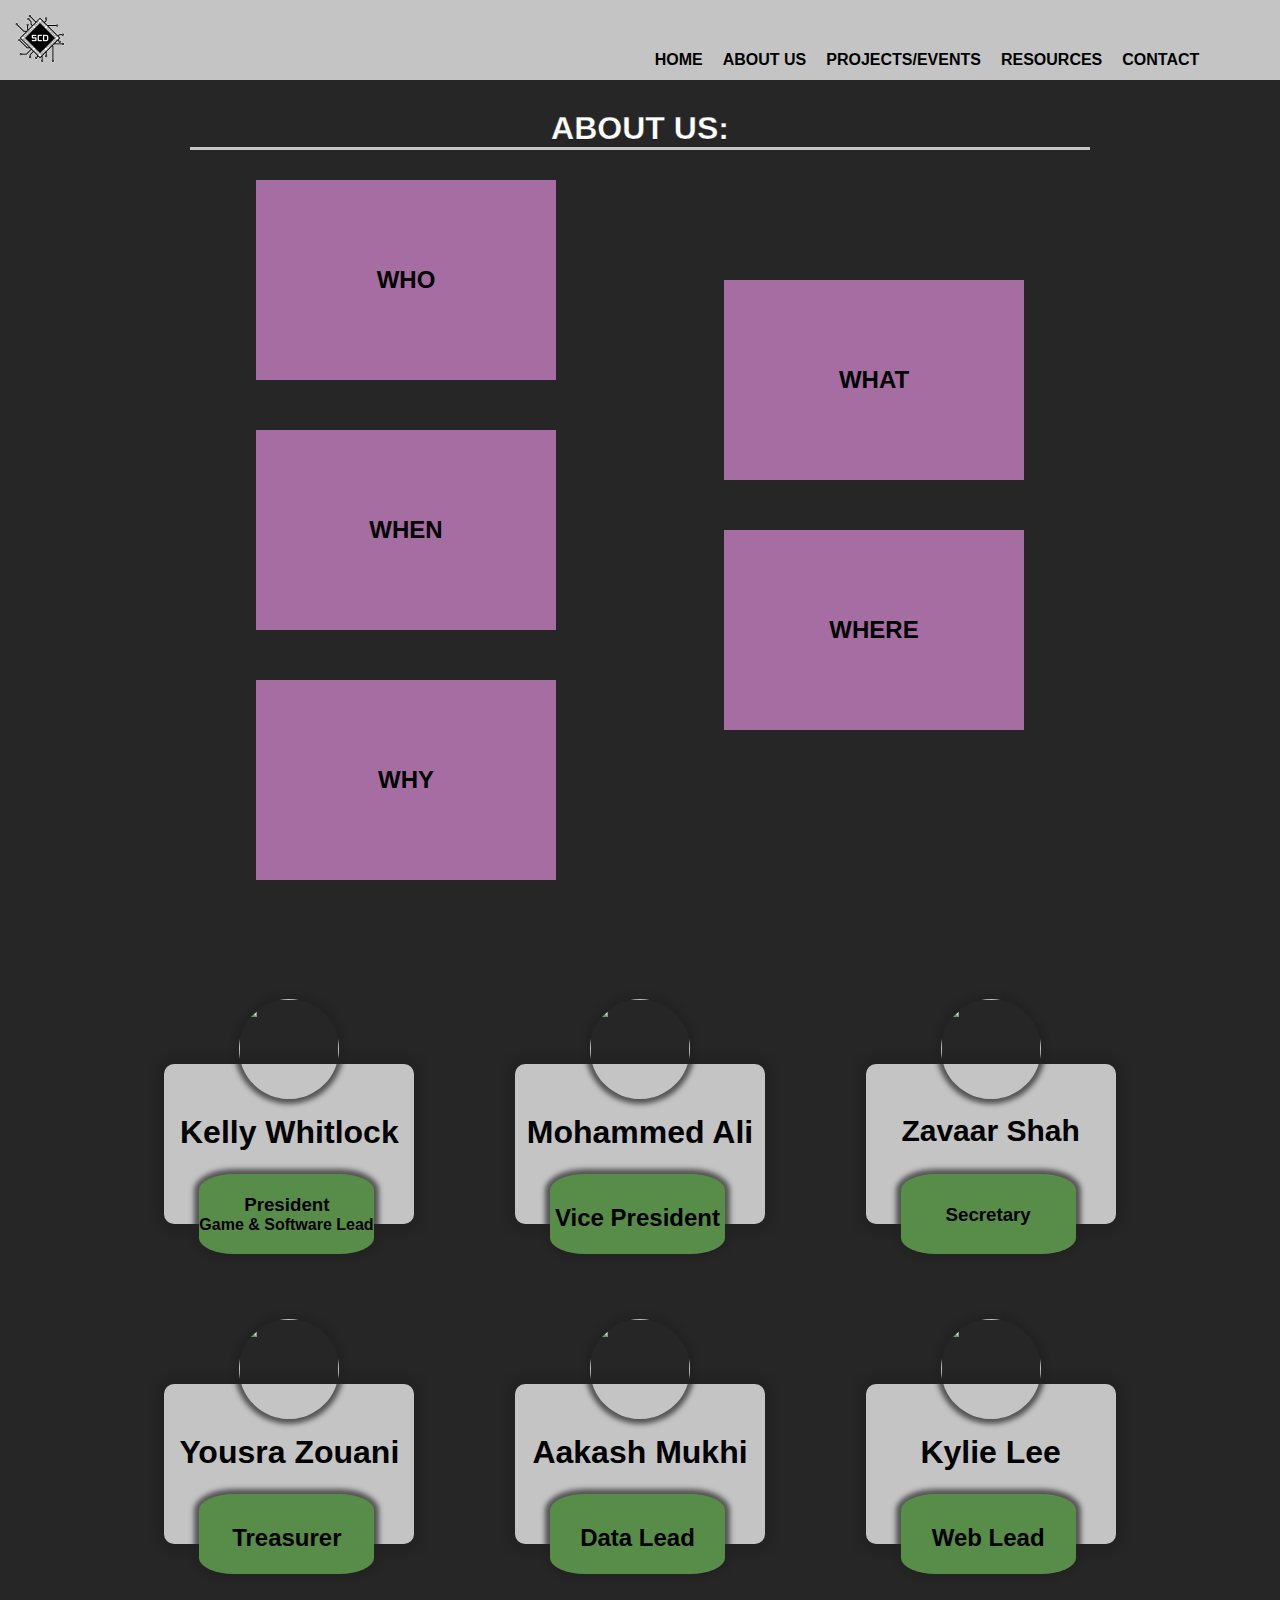
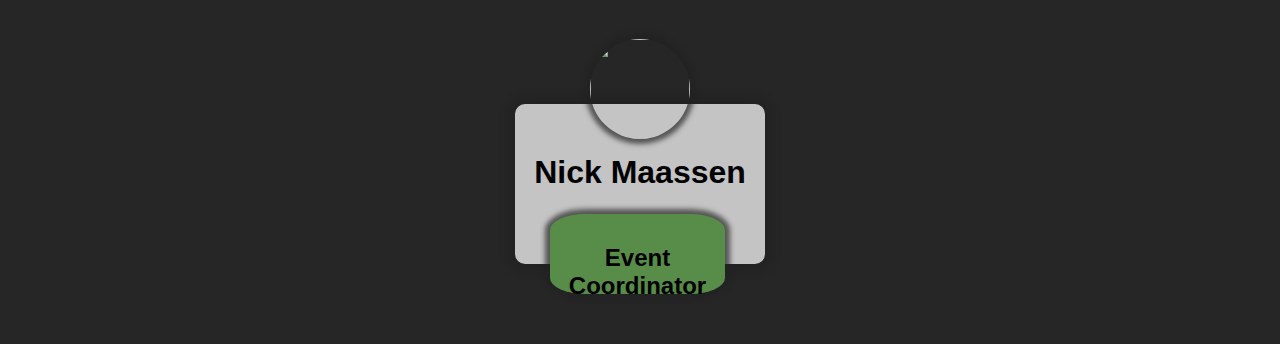
==== html/aboutUs.html @ 137231e8 "Folder Organization" ====
<!DOCTYPE html>
<html></html>
<head>
  <meta charset="UTF-8">
  <meta http-equiv="X-UA-Compatible" content="IE=edge">
  
  <link rel="icon" href="../images/SCD_Web_Icon.jpg" type="image/jpg">

  <meta name="viewport" content="width=device-width, initial-scale=1.0">
  <title>Society of Computer Developers</title>
  <link rel="stylesheet" href="../css/aboutUs.css">
  <link rel="stylesheet" href="../css/style.css">
</head>
<body>
  
  <div class="navbar">
    <a href="index.html" id="logo">
        <img class="logo" alt="SCD Logo" src="../images/SCD_Logo.png">
    </a>
    <nav>
      <ul class="menu">
          <div class="menu_item">
              <li><a href="index.html" class="menu_link" id="home-page">HOME</a></li>
          </div>
          <div class="menu_item">
              <li><a href="aboutUs.html" class="menu_link" id="about-page" >ABOUT US</a></li>
          </div>
          <div class="menu_item">
              <li><a href="projects.html" class="menu_link" id="projects-page" >PROJECTS/EVENTS</a></li>
          </div>
          <div class="menu_item">
              <li><a href="resources.html" class="menu_link" id="resources-page" >RESOURCES</a></li>
          </div>
          <div class="menu_item">
              <li><a href="contact.html" class="menu_link" id="contact-page" >CONTACT</a></li>
          </div>
      </ul>
  </nav>
</div>
<div id ="border">
<h1 class ="title">ABOUT US:</h1>
</div>
<div class = "cards">
<div class="flip-card1">
    <div class="flip-card-inner">
      <div class="flip-card-front">
        <h2>WHO</h2>
      </div>
      <div class="flip-card-back">
        
        <p>We at SCD, are a group of students wanting to share our passion for technology, alongside likeminded individuals. We decided to make a group of aspiring computer scientists as previously there was no central hub for the field.</p>
      </div>
    </div>
  </div>


  <div class="flip-card4">
    <div class="flip-card-inner">
      <div class="flip-card-front">
        <h2>WHAT</h2>
      </div>
      <div class="flip-card-back">
        <p>Society of Computer Developers is an organization dedicated to providing WSU students with a community of future developers, while also preparing them for graduation.  We will do this by working on projects to 
          build portfolios, practicing coding for interviews, and encouraging students to get
           a co-op and/or internship in their field before graduating.</p>
      </div>
    </div>
  </div>



  <div class="flip-card3">
    <div class="flip-card-inner">
      <div class="flip-card-front">
        <h2>WHEN</h2>
      </div>
      <div class="flip-card-back">
        <h1>WHEN:</h1>
        <p>Architect & Engineer</p>
        <p>We love that guy</p>
      </div>
    </div>
  </div>

  <div class="flip-card2">
    <div class="flip-card-inner">
      <div class="flip-card-front">
        <h2>WHERE</h2>
      </div>
      <div class="flip-card-back">
        <h1>WHERE:</h1>
        <p></p>
      </div>
    </div>
  </div>

  

  <div class="flip-card5">
    <div class="flip-card-inner">
      <div class="flip-card-front">
        <h2>WHY</h2>
      </div>
      <div class="flip-card-back">
        <h1>WHY:</h1>
        <p>Our goal is to also provide workshops, speakers, 
          social events, and friendly competitions between members!</p>
      </div>
    </div>
  </div>
</div>
  <br><br><br>
<div id = "boardPpl">
  <div class="container_people">
    <div class="info_tile_people">
      <img alt="" src="/images/software.jpg">
        <div class="info_text_people">
          <h1 class = "leaderName"> Kelly Whitlock </h1>
        </div>
        <div class = "position_people">
          <h3 class = "descriptionKelly">President </h3>
          <h4 >Game & Software Lead</h4>
        </div>
    </div>
    <div class="info_tile_people">
      <img alt="" src="/images/software.jpg">
        <div class="info_text_people">
          <h1 class = "leaderName"> Mohammed Ali </h1>
        </div>
        <div class = "position_people">
          <h2 class = "description">Vice President</h2>
        </div>
    </div>
    <div class="info_tile_people">
      <img alt="" src="/images/software.jpg">
        <div class="info_text_people">
          <h1 class = "leaderNameDiana"> Zavaar Shah </h1>
        </div>
        <div class = "position_people">
          <h3 class = "description">Secretary</h3>
        </div>
    </div>
  </div>
    <div class="container_people">
      <div class="info_tile_people">
        <img alt="" src="/images/software.jpg">
          <div class="info_text_people">
            <h1 class = "leaderName"> Yousra Zouani </h1>
          </div>
          <div class = "position_people">
            <h2 class = "description">Treasurer</h2>
          </div>
      </div>
      <div class="info_tile_people">
        <img alt="" src="/images/software.jpg">
          <div class="info_text_people">
            <h1 class = "leaderName"> Aakash Mukhi </h1>
          </div>
          <div class = "position_people">
            <h2 class = "description">Data Lead</h2>
          </div>
      </div>
      <div class="info_tile_people">
        <img alt="" src="/images/software.jpg">
          <div class="info_text_people">
            <h1 class = "leaderName"> Kylie Lee </h1>
          </div>
          <div class = "position_people">
            <h2 class = "description">Web Lead</h2>
          </div>
      </div>
    </div>
      <div class="container_people">
        <div class="info_tile_people">
          <img alt="" src="/images/software.jpg">
            <div class="info_text_people">
              <h1 class = "leaderName"> Nick Maassen </h1>
            </div>
            <div class = "position_people">
              <h2 class = "description">Event Coordinator</h2>
            </div>
        </div>
    
    </div> 
   </div>
</body>
<html>
---- css/aboutUs.css ----
body {
  background-color: #262626;
}
.title{
text-align: center;
margin: 30px;
border-bottom: 3px solid #C4C4C4;
-webkit-text-stroke: .25px black;
color: white;
}
#border{
  width: 75%;
  margin-left: auto;
  margin-right:auto;
}

.cards {
    justify-content: center;
}

.flip-card1, .flip-card3, .flip-card5 {
    width: 300px;
    height: 200px;
    margin-bottom: 50px;
    margin-left: 20%;
}

.flip-card2, .flip-card4 {
    width: 300px;
    height: 200px;
    float: right;
    margin-top: -150px;
    margin-right: 20%;
}


.flip-card-inner {
    position: relative;
    width: 100%;
    height: 100%;
    text-align: center;
    transition: transform 0.8s;
    transform-style: preserve-3d;
  }

  .flip-card1:hover .flip-card-inner {
    transform: rotateY(180deg);
  }

  .flip-card2:hover .flip-card-inner {
    transform: rotateY(180deg);
  }

  .flip-card3:hover .flip-card-inner {
    transform: rotateY(180deg);
  }

  .flip-card4:hover .flip-card-inner {
    transform: rotateY(180deg);
  }

  .flip-card5:hover .flip-card-inner {
    transform: rotateY(180deg);
  }


  .flip-card-front, .flip-card-back {
    position: absolute;
    width: 100%;
    height: 100%;
    -webkit-backface-visibility: hidden;
    backface-visibility: hidden;
  }
  .flip-card-front {
    background-color: #A66DA2;
    
    color: black;
    display: flex;
    align-items: center;
    justify-content: center;
  }
  
  .flip-card-back {
    background-color: #2980b9;
    color: white;
    transform: rotateY(180deg);
    display: flex;
    align-items: center;
    justify-content: center;
    padding: 15px;
  }

  .info_tile_people img {
    border-radius: 50%;
    width: 100px;
    height: 100px;
   margin-left:75px;
   margin-top:-65px;
    position: absolute;
    box-shadow: 0 0 5px 5px rgba(34, 34, 34, 0.685);
}
.container_people {
  border-radius: 25px;
  width: 90%;
  margin: auto;
  display: flex;
  justify-content: space-around;
  flex-wrap: wrap;
  flex-direction: row;
  position: relative;
  padding: 50px;
  margin:30px;

}
.leaderName{
  text-align: center;
  margin-top:40px;
  font-size: 32px;
}
.leaderNameDiana{
  text-align: center;
  margin-top:40px;
  font-size: 30px;
}
.leaderNameNicholas{
  text-align: center;
  margin-top:40px;
  font-size: 25px;
}
.info_text_people {
  background-color: #C4C4C4;
  width: 250px;
  height: 160px;
  border-radius: 10px 10px 10px 10px;
  padding: 10px;
  box-shadow: 0 0 7px 7px rgba(34, 34, 34, 0.685);
}
.position_people{
  background-color: #588C49;
  border-radius: 20%;
  width: 175px;
  height: 80px;
 margin-left:35px;
 margin-top:-50px;
  position: absolute;
  box-shadow: 0 0 5px 5px rgba(34, 34, 34, 0.685);
}
.description{
  text-align: center;
  margin-top:30px;
}
.descriptionKelly{
  text-align: center;
  margin-top:20px;
}
.descriptionSyed{
  text-align: center;
  margin-top:15px;
}
.descriptionNic{
  text-align: center;
  margin-top:15px;
}
#boardPpl{
  display: flex;
  justify-content: center;
  flex-wrap: wrap;
  flex-direction: row;
}
---- css/style.css ----
* {
    box-sizing: border-box;
    margin: 0;
    padding: 0;
    font-family: 'Kumbh Sans', sans-serif;
    scroll-behavior: smooth;
}

body {
    background-color: #262626;
}

.navbar {
    background-color: #c4c4c4;
    width: 100%;
    height: 80px;
    position: sticky;
    display: flex;
    align-items: center;
}

.parallax {
    /* The image used */
    background-image: url("/images/SCD_Writing_Logo.png");
  
    /* Set a specific height */
    min-height: 400px; 
  
    /* Create the parallax scrolling effect */
    background-attachment: fixed;
    background-position: center;
    background-repeat: no-repeat;
    background-size: cover;
  }

.menu {
    display: flex;
    align-items: center;
    list-style: none;
    width: 100%;
    margin-left: 100%;
    margin-top: 40px;
}

.logo {
    width: 50px;
    height: 50px;
    margin: 15px;
}
.menu_item {
    padding: 10px;
}

.menu_link {
    text-decoration: none;
    color: black;
    font-weight: bold;
}

.menu_link:hover {
    color: gray;
    transition: al 0.3s ease;
}

.footer {
    background-color: #c4c4c4;
    width: 100%;
    height: 200px;
    margin-top: 50px;
}

.container {
    width: 90%;
    margin: auto;
    display: flex;
    justify-content: space-around;
    margin-top: 40px;

}

.info_tile {
    margin: auto;
    box-shadow: 0 0 10px black;
}

.info_tile img {
    width: 250px;
    height: 80px;
    border-radius: 10px 10px 0px 0px;
    position: relative;
}

.container h2 {
    margin: -30px 0px 0px 10px;
    position: absolute;
    color: white;
}

.info_text {
    background-color: #090909;
    width: 250px;
    height: 160px;
    border-radius: 0px 0px 10px 10px;
    padding: 10px;
}

.container p {
    color: white;
    font-size: 12px;
    text-align: justify;
}

.data_tile {
    margin: auto;
    box-shadow: 0 0 10px black;
}

.data_body {
    background-color: white;
    width: 300px;
    height: 250px;
    border-radius: 10px 10px 0px 0px;
    padding: 25px 50px;
}

.data_num {
    background-color: #c4c4c4;
    width: 300px;
    height: 100px;
    border-radius: 0px 0px 10px 10px;
    padding: 10px;
    padding-top: 20px;
    display: flex;
    justify-content: space-around;
}

.piechart {
    display: block;
    position: absolute;
    width: 200px;
    height: 200px;
    border-radius: 50%;
    background-image: conic-gradient(
        #A66DA2 70deg, 
        #04B2D9 0 180deg,
        #588C49 0 250deg, 
        orange 0 );
}

.circle {
    display: block;
    position: absolute;
    width: 160px;
    height: 160px;
    border-radius: 50%;
    margin: 20px 20px;
    background-color: white;
    font-size: 30px;
    font-weight: bold;
    text-align: center;
    padding-top: 30px;
}

.data_text {
    text-align: center;
}
.data_text h3 {
    font-size: 16px;
}

.data_text h4 {
    font-size: 32px;
    color: black;
    margin: 0px;
    margin-left: 5px;
}

.clock {
    border-radius: 50%;
    background: #fff url(/images/ios_clock.svg) no-repeat center;
    background-size: 88%;
    width: 200px;
    height: 200px;
    position: relative;
  }

  .minutes-container, .hours-container {
    position: absolute;
    top: 0;
    right: 0;
    bottom: 0;
    left: 0;
  }

  .hours {
    background: #000;
    height: 2.5%;
    left: 48.75%;
    position: absolute;
    top: 53%;
    width: 20%;
    transform: rotate(30deg);
  }

  .minutes {
    background: #000;
    height: 40%;
    left: 49%;
    position: absolute;
    top: 10%;
    width: 2%;
  }
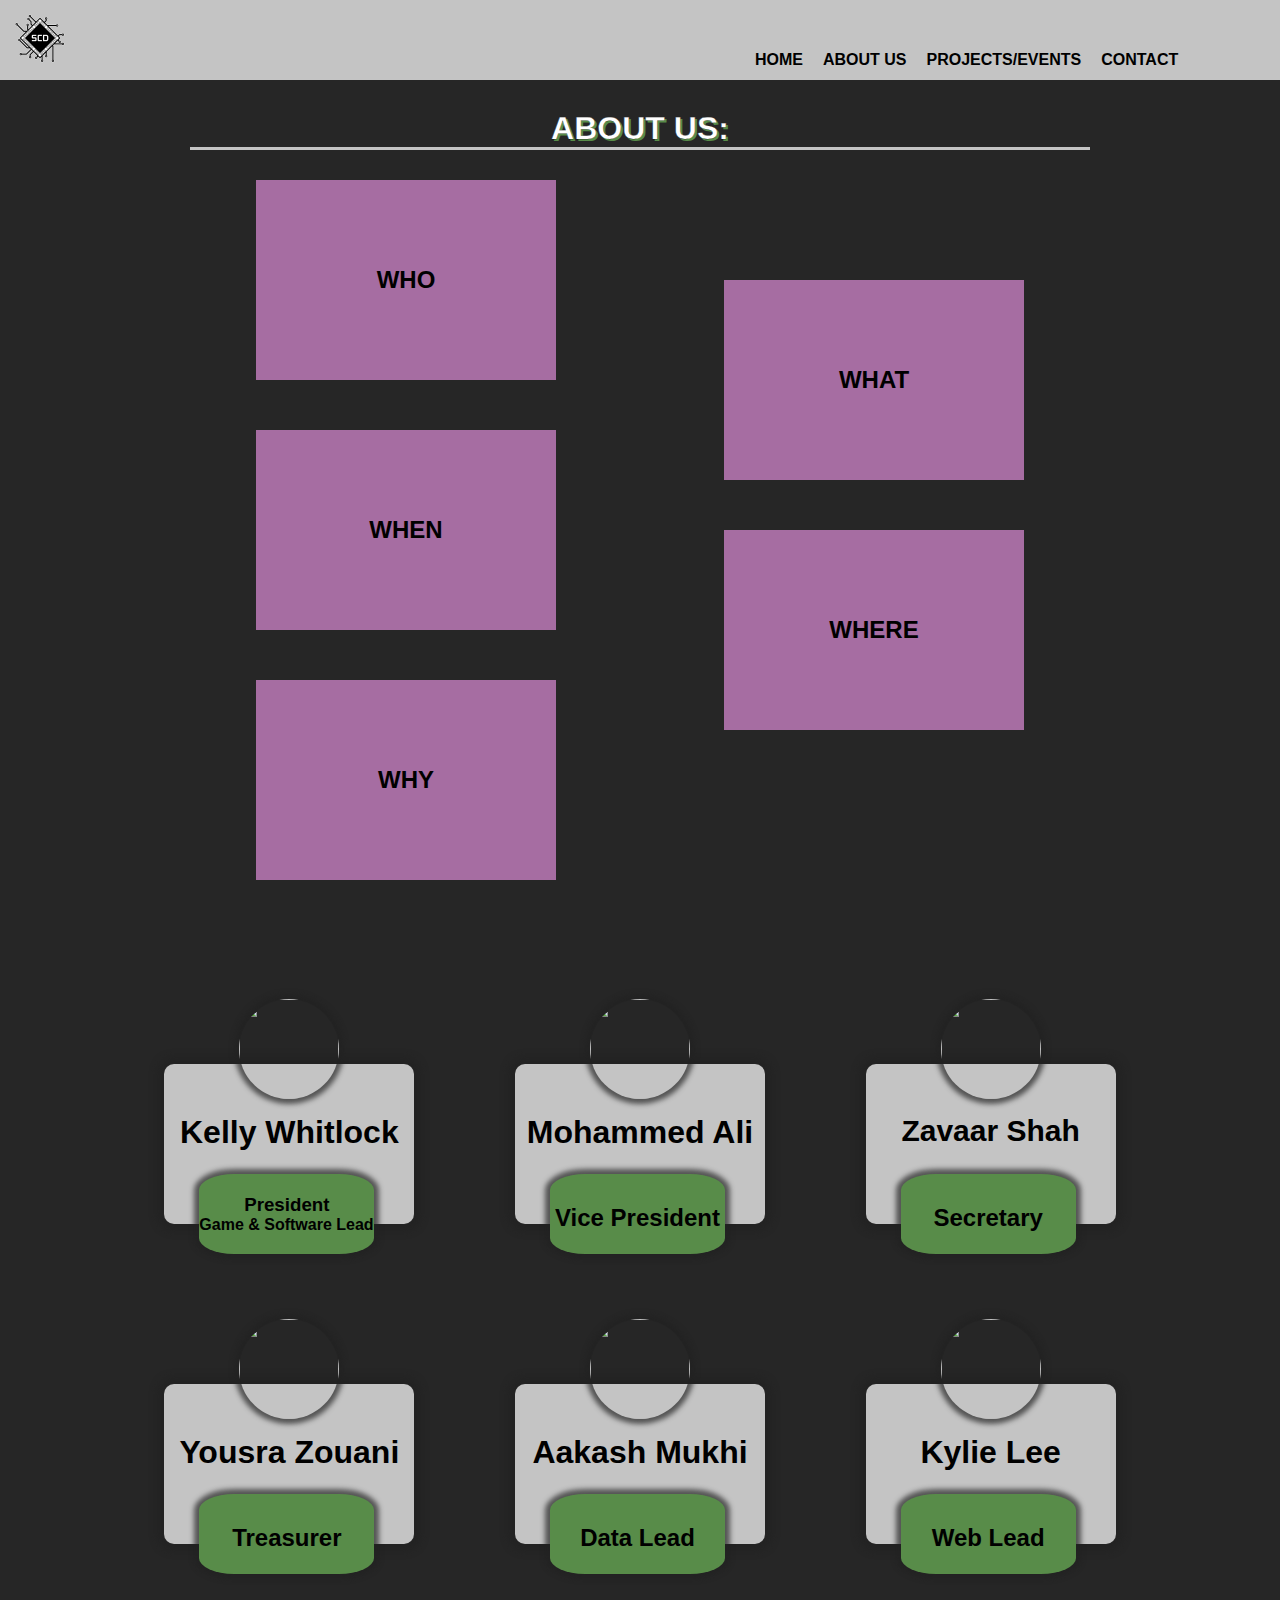
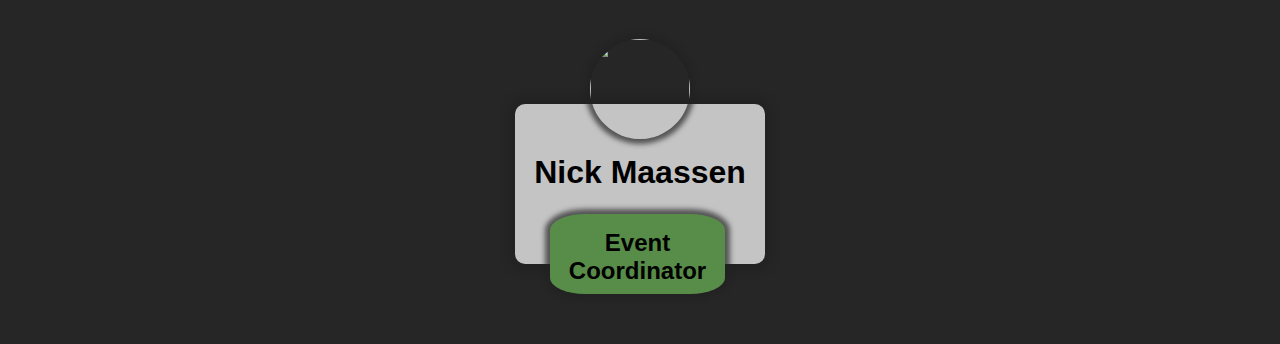
==== commit 82f68f08: "Edit" ====
--- a/html/aboutUs.html
+++ b/html/aboutUs.html
@@ -27,9 +27,6 @@
           </div>
           <div class="menu_item">
               <li><a href="projects.html" class="menu_link" id="projects-page" >PROJECTS/EVENTS</a></li>
-          </div>
-          <div class="menu_item">
-              <li><a href="resources.html" class="menu_link" id="resources-page" >RESOURCES</a></li>
           </div>
           <div class="menu_item">
               <li><a href="contact.html" class="menu_link" id="contact-page" >CONTACT</a></li>
@@ -137,7 +134,7 @@
           <h1 class = "leaderNameDiana"> Zavaar Shah </h1>
         </div>
         <div class = "position_people">
-          <h3 class = "description">Secretary</h3>
+          <h2 class = "description">Secretary</h2>
         </div>
     </div>
   </div>
@@ -177,7 +174,7 @@
               <h1 class = "leaderName"> Nick Maassen </h1>
             </div>
             <div class = "position_people">
-              <h2 class = "description">Event Coordinator</h2>
+              <h2 class = "descriptionNic">Event Coordinator</h2>
             </div>
         </div>
     
--- a/css/aboutUs.css
+++ b/css/aboutUs.css
@@ -8,11 +8,13 @@
 border-bottom: 3px solid #C4C4C4;
 -webkit-text-stroke: .25px black;
 color: white;
+text-shadow: 2px 2px #588C49;
 }
 #border{
   width: 75%;
   margin-left: auto;
   margin-right:auto;
+  
 }
 
 .cards {
--- a/css/style.css
+++ b/css/style.css
@@ -38,7 +38,7 @@
     align-items: center;
     list-style: none;
     width: 100%;
-    margin-left: 100%;
+    margin-left: 150%;
     margin-top: 40px;
 }
 
@@ -60,13 +60,6 @@
 .menu_link:hover {
     color: gray;
     transition: al 0.3s ease;
-}
-
-.footer {
-    background-color: #c4c4c4;
-    width: 100%;
-    height: 200px;
-    margin-top: 50px;
 }
 
 .container {
@@ -211,3 +204,24 @@
     width: 2%;
   }
 
+  .footer {
+    background-color: #c4c4c4;
+    width: 100%;
+    height: 150px;
+    margin-top: 50px;
+    display: flex;
+      justify-content: space-around;
+    }
+
+
+  .footer_row {
+      display: flex;
+      justify-content: space-around;
+  }
+  .footer_cont {
+      margin: 50px;
+  }
+
+  .footer_cont p {
+      margin-left: 10px;
+  }
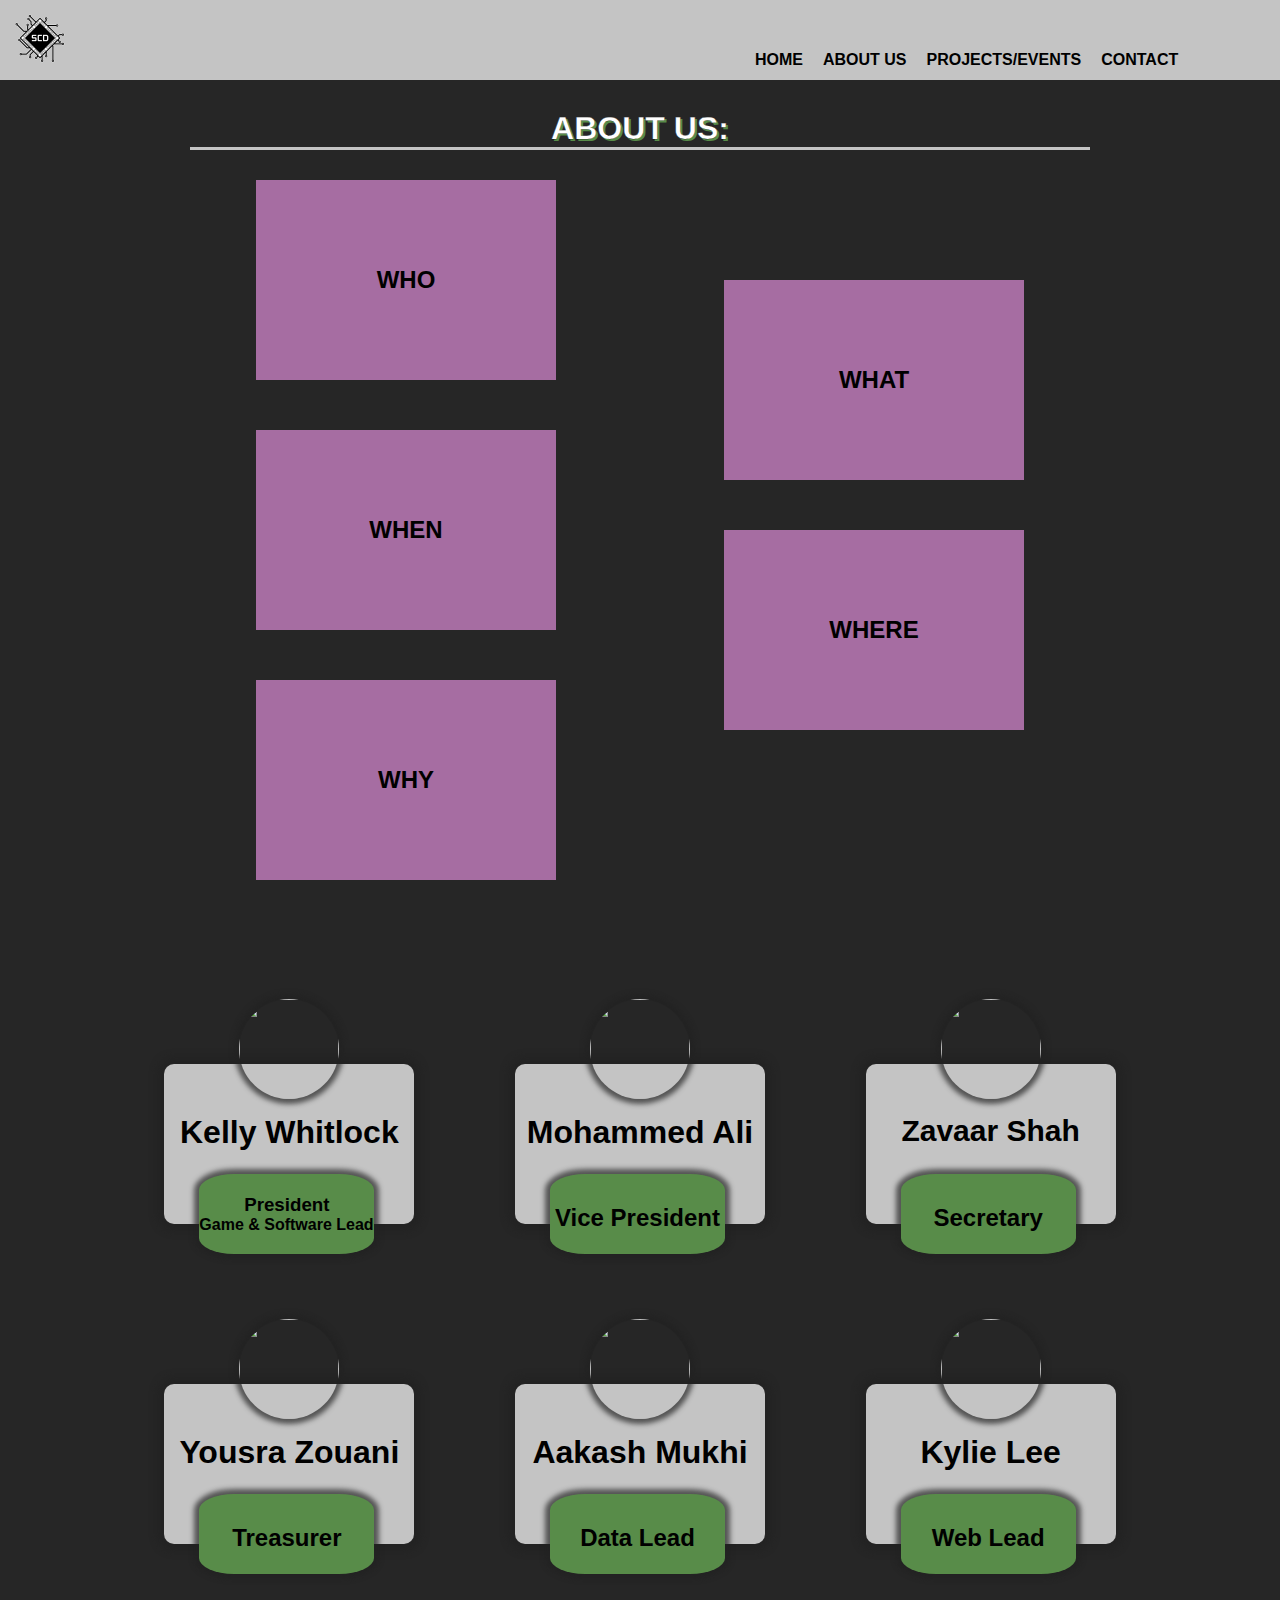
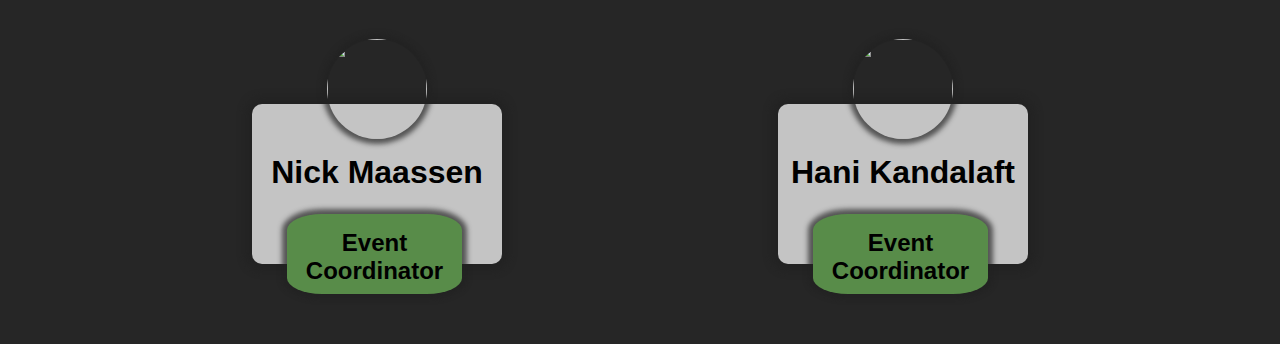
==== commit 38a5a230: "Edit" ====
--- a/html/aboutUs.html
+++ b/html/aboutUs.html
@@ -45,7 +45,7 @@
       </div>
       <div class="flip-card-back">
         
-        <p>We at SCD, are a group of students wanting to share our passion for technology, alongside likeminded individuals. We decided to make a group of aspiring computer scientists as previously there was no central hub for the field.</p>
+        <p>SCD consists of students at Wayne State who are interested learning about computer development! You don’t need to be a Computer Science major to join! </p>
       </div>
     </div>
   </div>
@@ -57,9 +57,7 @@
         <h2>WHAT</h2>
       </div>
       <div class="flip-card-back">
-        <p>Society of Computer Developers is an organization dedicated to providing WSU students with a community of future developers, while also preparing them for graduation.  We will do this by working on projects to 
-          build portfolios, practicing coding for interviews, and encouraging students to get
-           a co-op and/or internship in their field before graduating.</p>
+        <p>We are a club focused on creating a community at Wayne State for students interested in the tech industry! We also host events, such as skill building workshops, hackathons, coding nights, and social events! </p>
       </div>
     </div>
   </div>
@@ -72,9 +70,7 @@
         <h2>WHEN</h2>
       </div>
       <div class="flip-card-back">
-        <h1>WHEN:</h1>
-        <p>Architect & Engineer</p>
-        <p>We love that guy</p>
+        <p>General Meetings take place every other Wednesday at 7PM on Zoom! (Unless announced otherwise)</p>
       </div>
     </div>
   </div>
@@ -85,8 +81,8 @@
         <h2>WHERE</h2>
       </div>
       <div class="flip-card-back">
-        <h1>WHERE:</h1>
-        <p></p>
+        <p>Currently we congregate online in our discord server due to the COVID19 pandemic, but also have our office in Room 3214 in the WSU College of Engineering Building (5050 Anthony Wayne Dr
+          Detroit, MI 48202).</p>
       </div>
     </div>
   </div>
@@ -99,9 +95,7 @@
         <h2>WHY</h2>
       </div>
       <div class="flip-card-back">
-        <h1>WHY:</h1>
-        <p>Our goal is to also provide workshops, speakers, 
-          social events, and friendly competitions between members!</p>
+        <p>We are focused on creating a community at Wayne State for students to code, network, and learn new skills in development.</p>
       </div>
     </div>
   </div>
@@ -110,7 +104,7 @@
 <div id = "boardPpl">
   <div class="container_people">
     <div class="info_tile_people">
-      <img alt="" src="/images/software.jpg">
+      <img alt="" src="/images/Kelly.jpg">
         <div class="info_text_people">
           <h1 class = "leaderName"> Kelly Whitlock </h1>
         </div>
@@ -149,7 +143,7 @@
           </div>
       </div>
       <div class="info_tile_people">
-        <img alt="" src="/images/software.jpg">
+        <img alt="" src="/images/Aakash_Mukhi.png">
           <div class="info_text_people">
             <h1 class = "leaderName"> Aakash Mukhi </h1>
           </div>
@@ -177,7 +171,15 @@
               <h2 class = "descriptionNic">Event Coordinator</h2>
             </div>
         </div>
-    
+          <div class="info_tile_people">
+            <img alt="" src="/images/Hani_Kandalaft.PNG">
+              <div class="info_text_people">
+                <h1 class = "leaderName"> Hani Kandalaft </h1>
+              </div>
+              <div class = "position_people">
+                <h2 class = "descriptionNic">Event Coordinator</h2>
+              </div>
+        
     </div> 
    </div>
 </body>
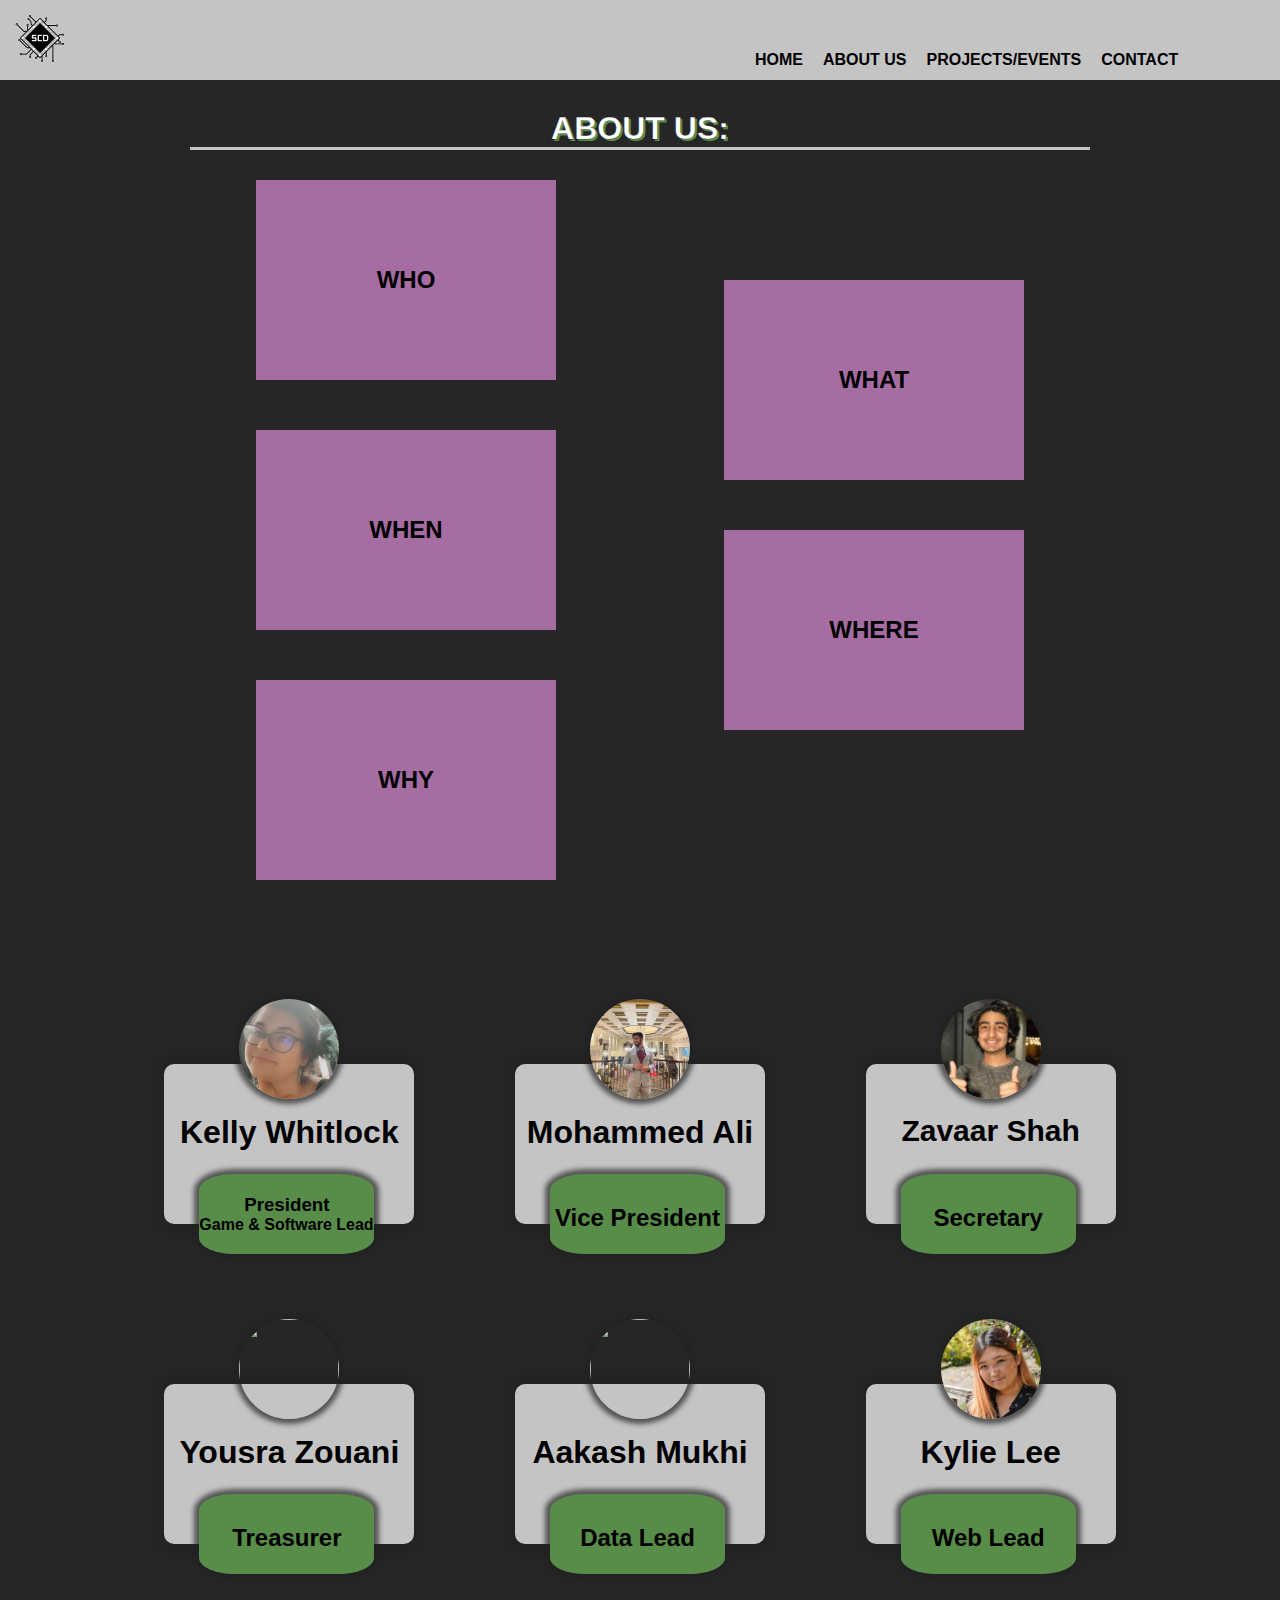
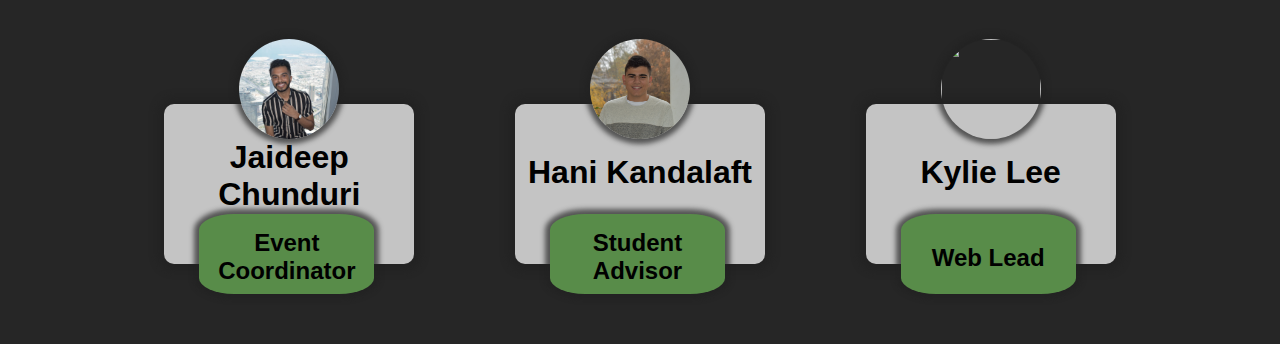
==== commit aac4fdfc: "Edit" ====
--- a/html/aboutUs.html
+++ b/html/aboutUs.html
@@ -104,7 +104,7 @@
 <div id = "boardPpl">
   <div class="container_people">
     <div class="info_tile_people">
-      <img alt="" src="/images/Kelly.jpg">
+      <img alt="" src="/images/Kelly_w.jpg">
         <div class="info_text_people">
           <h1 class = "leaderName"> Kelly Whitlock </h1>
         </div>
@@ -114,7 +114,7 @@
         </div>
     </div>
     <div class="info_tile_people">
-      <img alt="" src="/images/software.jpg">
+      <img alt="" src="/images/Mohammed-Ali.png">
         <div class="info_text_people">
           <h1 class = "leaderName"> Mohammed Ali </h1>
         </div>
@@ -123,7 +123,7 @@
         </div>
     </div>
     <div class="info_tile_people">
-      <img alt="" src="/images/software.jpg">
+      <img alt="" src="/images/Zavaar.PNG">
         <div class="info_text_people">
           <h1 class = "leaderNameDiana"> Zavaar Shah </h1>
         </div>
@@ -152,7 +152,7 @@
           </div>
       </div>
       <div class="info_tile_people">
-        <img alt="" src="/images/software.jpg">
+        <img alt="" src="/images/Kylie.jpg">
           <div class="info_text_people">
             <h1 class = "leaderName"> Kylie Lee </h1>
           </div>
@@ -163,23 +163,33 @@
     </div>
       <div class="container_people">
         <div class="info_tile_people">
-          <img alt="" src="/images/software.jpg">
+          <img alt="" src="/images/Jaideep_Chunduri.JPG">
             <div class="info_text_people">
-              <h1 class = "leaderName"> Nick Maassen </h1>
+              <h1 class = "leaderJai"> Jaideep Chunduri </h1>
             </div>
             <div class = "position_people">
               <h2 class = "descriptionNic">Event Coordinator</h2>
             </div>
-        </div>
+          </div>
           <div class="info_tile_people">
-            <img alt="" src="/images/Hani_Kandalaft.PNG">
+            <img alt="" src="/images/HaniKandalaft.PNG">
               <div class="info_text_people">
                 <h1 class = "leaderName"> Hani Kandalaft </h1>
               </div>
               <div class = "position_people">
-                <h2 class = "descriptionNic">Event Coordinator</h2>
+                <h2 class = "descriptionNic"> Student Advisor</h2>
               </div>
-        
+          </div>
+          <div class="info_tile_people">
+            <img alt="" src="/images/software.jpg">
+              <div class="info_text_people">
+                <h1 class = "leaderName"> Kylie Lee </h1>
+              </div>
+              <div class = "position_people">
+                <h2 class = "description">Web Lead</h2>
+              </div>
+          </div>
+        </div>
     </div> 
    </div>
 </body>
--- a/css/aboutUs.css
+++ b/css/aboutUs.css
@@ -169,4 +169,11 @@
   justify-content: center;
   flex-wrap: wrap;
   flex-direction: row;
+}
+img{
+  object-fit: cover;
+}
+.leaderJai{
+  text-align: center;
+  margin-top:25px;
 }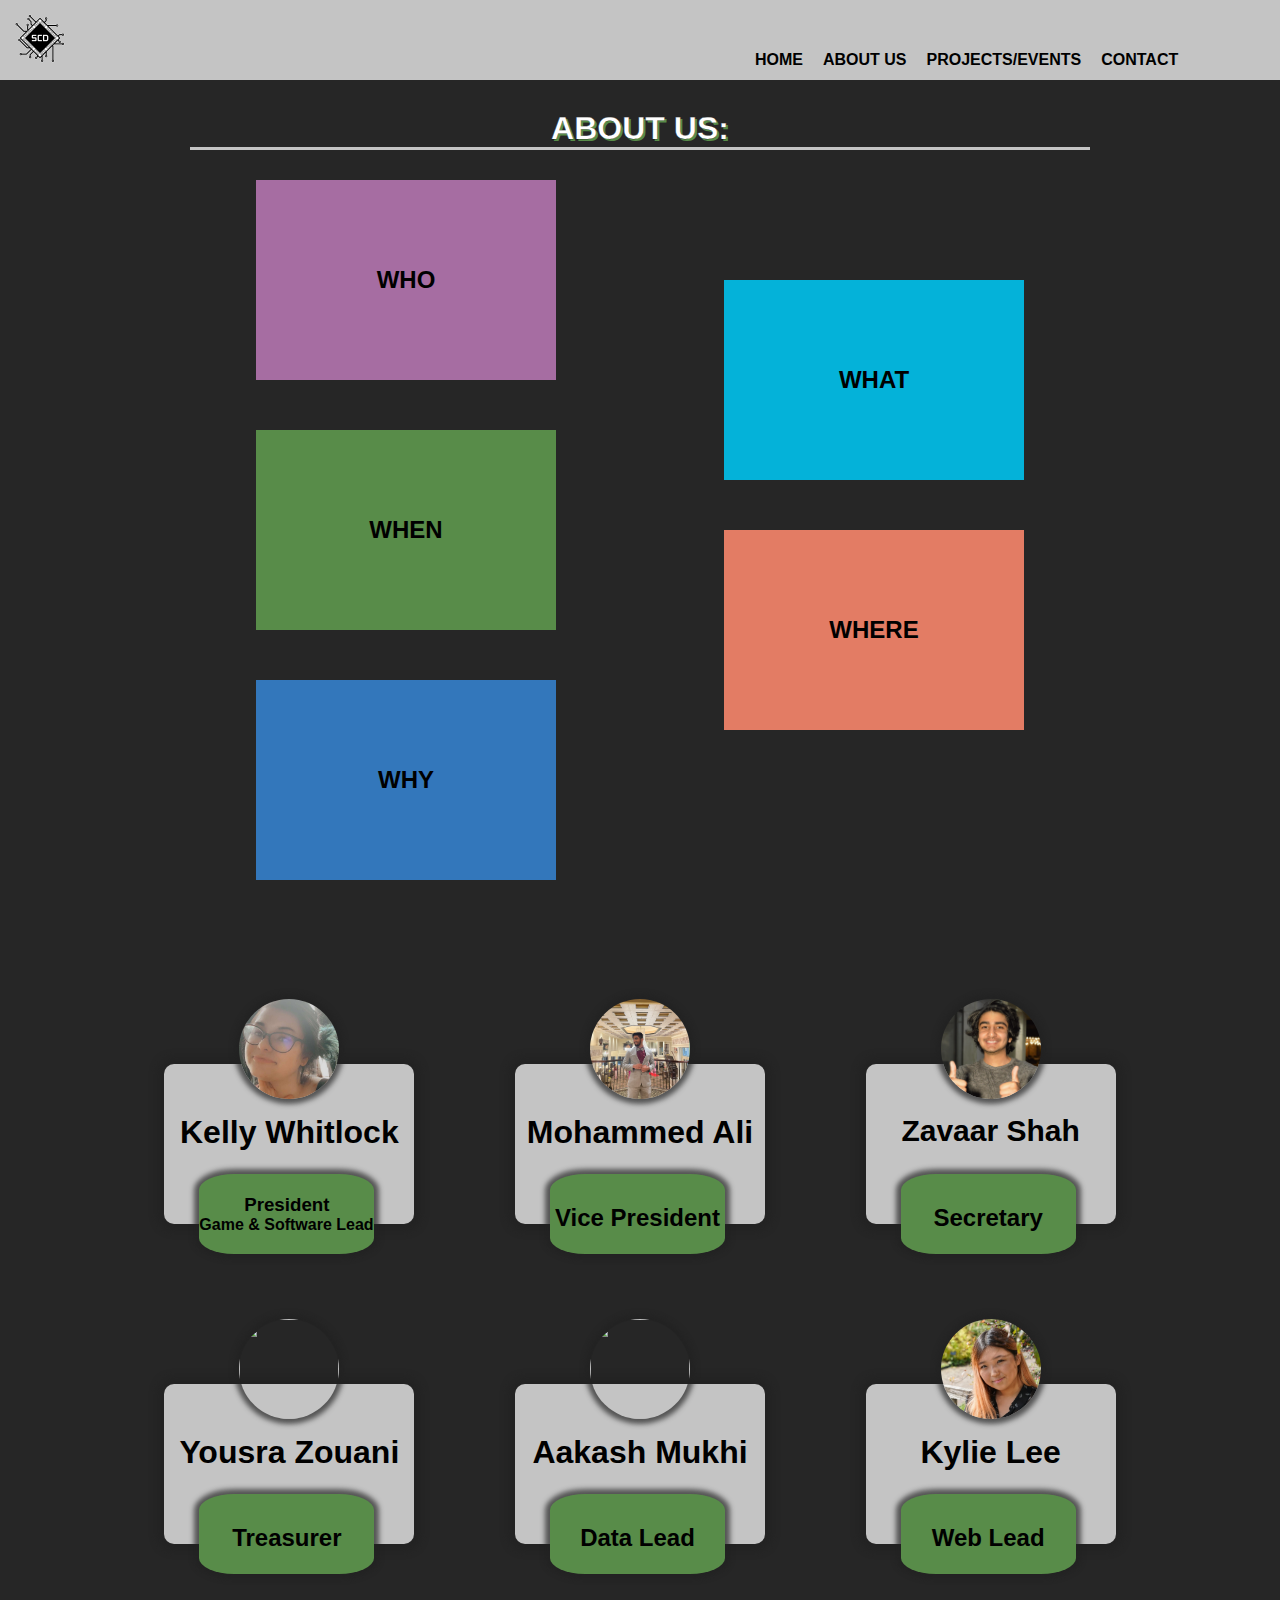
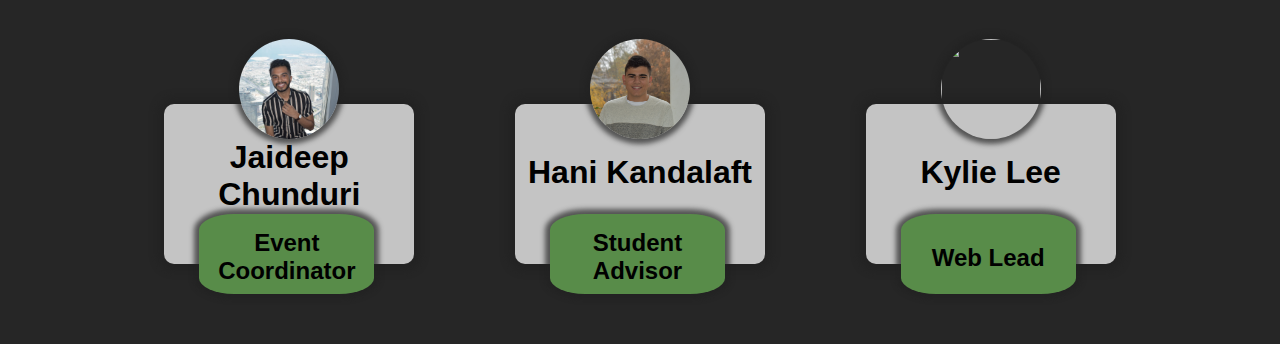
==== commit 9b385493: "Edits" ====
--- a/html/aboutUs.html
+++ b/html/aboutUs.html
@@ -53,7 +53,7 @@
 
   <div class="flip-card4">
     <div class="flip-card-inner">
-      <div class="flip-card-front">
+      <div style = "background-color: #04B2D9;" class="flip-card-front">
         <h2>WHAT</h2>
       </div>
       <div class="flip-card-back">
@@ -66,7 +66,7 @@
 
   <div class="flip-card3">
     <div class="flip-card-inner">
-      <div class="flip-card-front">
+      <div style = "background-color: #588C49;" class="flip-card-front">
         <h2>WHEN</h2>
       </div>
       <div class="flip-card-back">
@@ -77,7 +77,7 @@
 
   <div class="flip-card2">
     <div class="flip-card-inner">
-      <div class="flip-card-front">
+      <div style = "background-color: #E37C64;" class="flip-card-front">
         <h2>WHERE</h2>
       </div>
       <div class="flip-card-back">
@@ -91,7 +91,7 @@
 
   <div class="flip-card5">
     <div class="flip-card-inner">
-      <div class="flip-card-front">
+      <div style = "background-color: #3377BB;" class="flip-card-front">
         <h2>WHY</h2>
       </div>
       <div class="flip-card-back">
